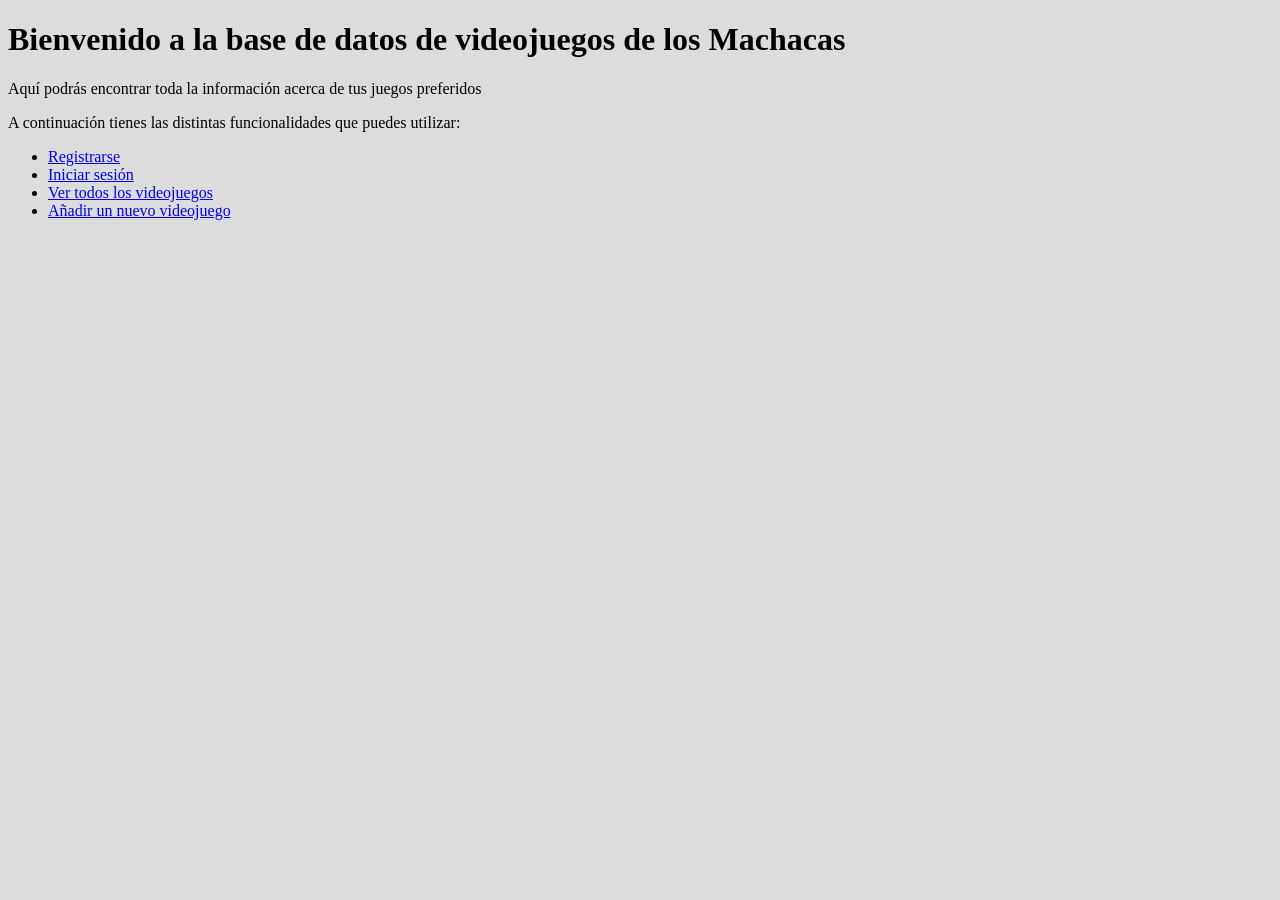
==== app/views/index.html @ d9b9db93 "Routes configured" ====
<!DOCTYPE html>
<html lang="es">
<head>
    <meta charset="UTF-8">
    <title>Home Pokepanda</title>
    <link rel="stylesheet" href="/app/styles.css"> <!-- enlazamos el CSS externo -->
</head>
<body>
    <header>
        <h1>Bienvenido a la base de datos de videojuegos de los Machacas</h1>
        <p>Aquí podrás encontrar toda la información acerca de tus juegos preferidos</p>
    </header>
    <main>
        <p>A continuación tienes las distintas funcionalidades que puedes utilizar:</p>
        <ul>
            <li><a href="/register">Registrarse</a></li>
            <li><a href="/login">Iniciar sesión</a></li>
            <li><a href="items.html">Ver todos los videojuegos</a></li>
            <li><a href="add_item.html">Añadir un nuevo videojuego</a></li>
        </ul>
    </main>
</body>
</html>
---- app/styles.css ----
body{
    background-color: gainsboro;
}
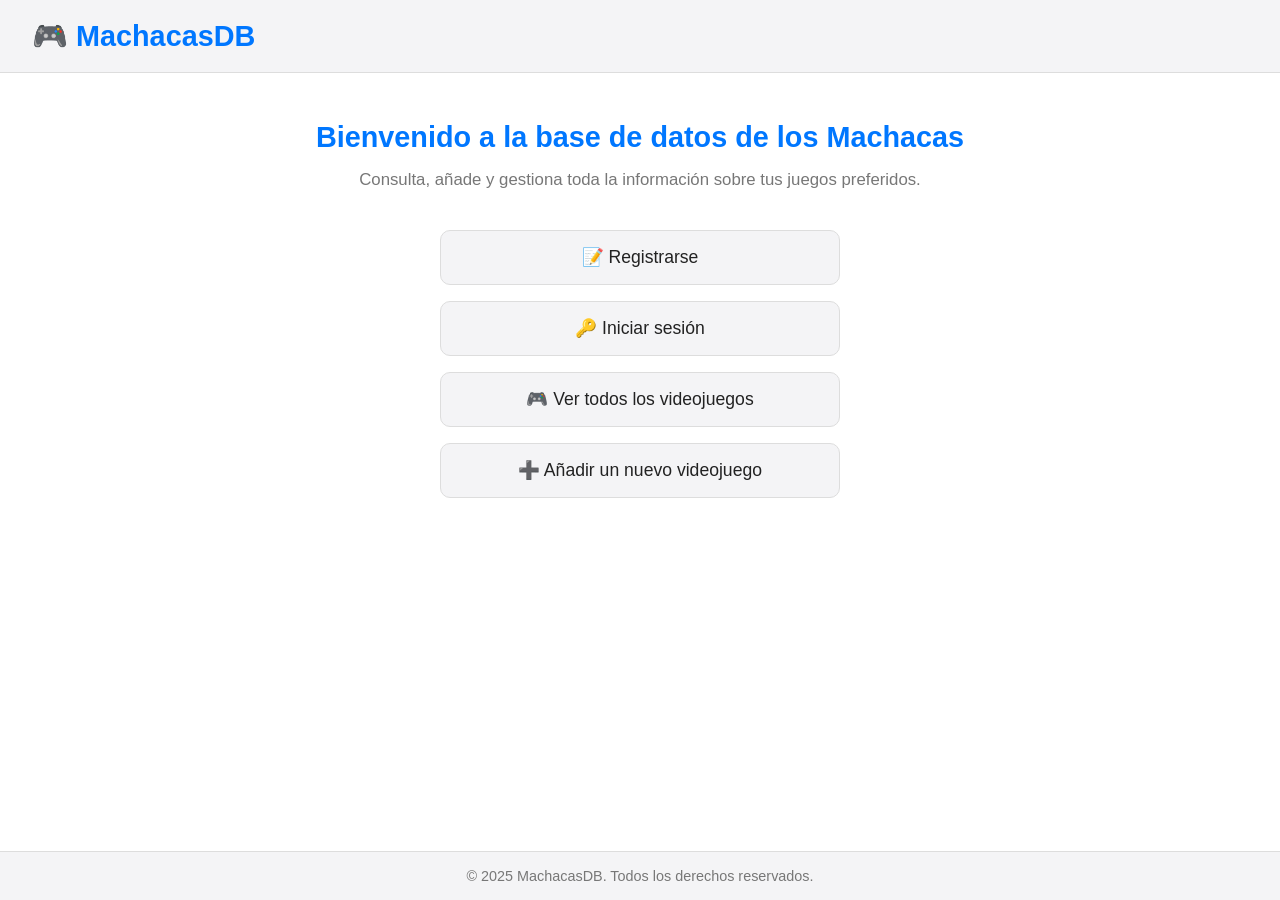
==== commit 36d1233b: "TODO: Modificar usuario" ====
--- a/app/views/index.html
+++ b/app/views/index.html
@@ -1,23 +1,43 @@
 <!DOCTYPE html>
 <html lang="es">
+
 <head>
     <meta charset="UTF-8">
-    <title>Home Pokepanda</title>
-    <link rel="stylesheet" href="/app/styles.css"> <!-- enlazamos el CSS externo -->
+    <title>MachacasDB - Home</title>
+    <link rel="stylesheet" href="/app/styles.css">
+    <script src="/app/js/main.js" defer></script>
 </head>
+
 <body>
-    <header>
-        <h1>Bienvenido a la base de datos de videojuegos de los Machacas</h1>
-        <p>Aquí podrás encontrar toda la información acerca de tus juegos preferidos</p>
+    <header class="site-header">
+        <div class="header-left">
+            <h1>🎮 MachacasDB</h1>
+        </div>
+
+        <div class="header-right" id="userArea">
+            <!-- Aquí se insertará el círculo del usuario si está logueado -->
+        </div>
     </header>
-    <main>
-        <p>A continuación tienes las distintas funcionalidades que puedes utilizar:</p>
-        <ul>
-            <li><a href="/register">Registrarse</a></li>
-            <li><a href="/login">Iniciar sesión</a></li>
-            <li><a href="items.html">Ver todos los videojuegos</a></li>
-            <li><a href="add_item.html">Añadir un nuevo videojuego</a></li>
-        </ul>
+
+    <main class="main-container">
+        <section class="intro">
+            <h2>Bienvenido a la base de datos de los Machacas</h2>
+            <p>Consulta, añade y gestiona toda la información sobre tus juegos preferidos.</p>
+        </section>
+
+        <nav class="menu">
+            <ul id="menu">
+                <li><a href="/register">📝 Registrarse</a></li>
+                <li><a href="/login">🔑 Iniciar sesión</a></li>
+                <li><a href="/items">🎮 Ver todos los videojuegos</a></li>
+                <li><a href="/add_item">➕ Añadir un nuevo videojuego</a></li>
+            </ul>
+        </nav>
     </main>
+
+    <footer class="footer">
+        <p>© 2025 MachacasDB. Todos los derechos reservados.</p>
+    </footer>
 </body>
-</html>
+
+</html>
--- a/app/styles.css
+++ b/app/styles.css
@@ -1,3 +1,396 @@
-body{
-    background-color: gainsboro;
-}+/* ========== RESET ========== */
+* {
+    margin: 0;
+    padding: 0;
+    box-sizing: border-box;
+}
+
+/* ========== VARIABLES ========== */
+:root {
+    --bg: #ffffff;
+    --text: #222;
+    --primary: #0077ff;
+    --primary-light: #e5f0ff;
+    --gray: #f4f4f6;
+    --border: #ddd;
+    --muted: #777;
+    --radius: 10px;
+    --transition: 0.2s ease-in-out;
+}
+
+/* ======== Base general ======== */
+html, body {
+    height: 100%;
+    margin: 0;
+    padding: 0;
+}
+
+body {
+    font-family: 'Poppins', sans-serif;
+    background-color: #ffffff;
+    color: #222;
+    display: flex;
+    flex-direction: column;
+    min-height: 100vh;
+}
+
+/* ======== Header ======== */
+header {
+    background-color: #f5f5f5;
+    border-bottom: 4px solid #0077ff;
+    text-align: center;
+    padding: 25px 15px;
+}
+
+/* ======== Main ======== */
+main {
+    flex: 1; /* ✅ Hace que el main ocupe todo el espacio disponible */
+    text-align: center;
+    padding: 40px 20px;
+}
+
+/* ======== Footer ======== */
+footer {
+    background-color: #f5f5f5;
+    border-top: 3px solid #0077ff;
+    text-align: center;
+    color: #555;
+    padding: 12px;
+    font-size: 0.9em;
+    margin-top: auto; /* ✅ Empuja el footer al fondo */
+}
+
+/* ========== HEADER ========== */
+.site-header {
+    display: flex;
+    justify-content: space-between;
+    align-items: center;
+    padding: 1.2rem 2rem;
+    background: var(--gray);
+    border-bottom: 1px solid var(--border);
+}
+
+.site-header h1 {
+    font-size: 1.8rem;
+    color: var(--primary);
+}
+
+/* ========== USER AREA (Círculo) ========== */
+.user-circle {
+    position: relative;
+    background: var(--primary);
+    color: #fff;
+    width: 42px;
+    height: 42px;
+    border-radius: 50%;
+    display: flex;
+    align-items: center;
+    justify-content: center;
+    font-weight: bold;
+    cursor: pointer;
+    transition: var(--transition);
+}
+
+.user-circle:hover {
+    background: #005ec2;
+}
+
+/* Menú desplegable del usuario */
+.user-menu {
+    position: absolute;
+    top: 50px;
+    right: 0;
+    background: white;
+    border: 1px solid var(--border);
+    border-radius: var(--radius);
+    box-shadow: 0 4px 10px rgba(0,0,0,0.1);
+    padding: 0.5rem 0;
+    display: none;
+    min-width: 150px;
+    z-index: 10;
+}
+
+.user-menu.active {
+    display: block;
+}
+
+.user-menu a {
+    display: block;
+    padding: 0.7rem 1rem;
+    color: var(--text);
+    text-decoration: none;
+    font-size: 0.95rem;
+    transition: var(--transition);
+}
+
+.user-menu a:hover {
+    background: var(--primary-light);
+}
+
+/* ========== MAIN ========== */
+.main-container {
+    flex: 1;
+    padding: 3rem 1.5rem;
+    max-width: 900px;
+    margin: 0 auto;
+    text-align: center;
+}
+
+.intro h2 {
+    font-size: 1.8rem;
+    color: var(--primary);
+    margin-bottom: 1rem;
+}
+
+.intro p {
+    color: var(--muted);
+    margin-bottom: 2.5rem;
+    font-size: 1.05rem;
+}
+
+/* ========== MENU ========== */
+.menu ul {
+    list-style: none;
+    display: flex;
+    flex-direction: column;
+    gap: 1rem;
+    align-items: center;
+}
+
+.menu li {
+    width: 100%;
+    max-width: 400px;
+}
+
+.menu a {
+    display: block;
+    padding: 1rem 2rem;
+    background: var(--gray);
+    border-radius: var(--radius);
+    color: var(--text);
+    text-decoration: none;
+    font-size: 1.1rem;
+    font-weight: 500;
+    border: 1px solid var(--border);
+    transition: var(--transition);
+}
+
+.menu a:hover {
+    background: var(--primary-light);
+    border-color: var(--primary);
+}
+/* ======== Botones ======== */
+button {
+    background-color: #0077ff;
+    color: white;
+    border: none;
+    padding: 10px 25px;
+    border-radius: 8px;
+    cursor: pointer;
+    font-size: 1em;
+    font-weight: 500;
+    transition: background 0.3s ease, transform 0.2s;
+}
+
+button:hover {
+    background-color: rgb(1, 1, 167);
+    transform: scale(1.05);
+}
+.detalle-btn {
+    display: inline-block;
+    padding: 5px 10px;
+    background-color: #0077ff;
+    color: white;
+    border-radius: 6px;
+    text-decoration: none;
+    transition: background 0.3s;
+}
+
+.detalle-btn:hover {
+    background-color: rgb(1, 1, 167);
+}
+.game-card .btn {
+    display: inline-block;
+    padding: 10px 20px;
+    margin: 8px 5px;
+    border-radius: 8px;
+    font-weight: 500;
+    text-decoration: none;
+    color: white;
+    transition: background 0.3s, transform 0.2s;
+    cursor: pointer;
+}
+
+.game-card .btn.view {
+    background-color: #0077ff;
+}
+
+.game-card .btn.view:hover {
+    background-color: rgb(1, 1, 167);
+    transform: scale(1.05);
+}
+
+.game-card .btn.modify {
+    background-color: #3700ff;
+}
+
+.game-card .btn.modify:hover {
+    background-color: #3700ff;
+    transform: scale(1.05);
+}
+
+/* ======== Botón Añadir juego ======== */
+
+#addGame {
+    margin-top: 25px;
+}
+/* ======== Card de usuario ======== */
+.user-card {
+    max-width: 450px;
+    margin: 40px auto;
+    background-color: #f8f8f8;
+    border: 2px solid #0077ff;
+    border-radius: 12px;
+    padding: 25px;
+    box-shadow: 0 4px 15px rgba(0,0,0,0.1);
+    display: flex;
+    flex-direction: column;
+    gap: 12px;
+    text-align: center;
+}
+
+
+.user-card h2 {
+    font-size: 1.6em;
+    margin-bottom: 10px;
+    color: #0077ff;
+}
+
+.user-card p {
+    font-size: 1.1em;
+    margin: 5px 0;
+    color: #333;
+}
+
+/* Botón logout */
+.user-card .btn.logout {
+    padding: 10px 20px;
+    margin-top: 15px;
+    background-color: #0077ff; 
+    color: white;
+    border: none;
+    border-radius: 8px;
+    cursor: pointer;
+    font-weight: 500;
+    text-decoration: none;
+    transition: background 0.3s, transform 0.2s;
+}
+
+.user-card .btn.logout:hover {
+    background-color: rgb(1, 1, 167);
+    transform: scale(1.05);
+}
+/* ======== Card de detalle ======== */
+.game-card {
+    max-width: 500px;
+    margin: 40px auto;
+    background-color: #f8f8f8;
+    border: 2px solid #0077ff;
+    border-radius: 12px;
+    padding: 25px;
+    box-shadow: 0 4px 15px rgba(0,0,0,0.1);
+    display: flex;
+    flex-direction: column;
+    gap: 12px;
+    text-align: center;
+    transition: transform 0.2s, box-shadow 0.3s;
+}
+
+
+.game-card h2 {
+    font-size: 1.8em;
+    margin-bottom: 10px;
+    color: #0077ff;
+}
+
+.game-card p {
+    font-size: 1.1em;
+    margin: 5px 0;
+    color: #333;
+}
+
+/* ========== FOOTER ========== */
+.footer {
+    text-align: center;
+    padding: 1rem 0;
+    font-size: 0.9rem;
+    color: var(--muted);
+    background: var(--gray);
+    border-top: 1px solid var(--border);
+}
+/* ======== Tablas ======== */
+table {
+    border-collapse: collapse;
+    width: 85%;
+    margin: 20px auto;
+    border-radius: 10px;
+    overflow: hidden;
+    box-shadow: 0 0 10px rgba(0,0,0,0.05);
+}
+
+th, td {
+    padding: 12px;
+    text-align: center;
+}
+
+th {
+    background-color: #0077ff;
+    color: white;
+}
+
+td {
+    background-color: #fdfdfd;
+    border-bottom: 1px solid #ddd;
+}
+/* ======== Formularios ======== */
+form {
+    max-width: 500px;
+    margin: 30px auto;
+    background-color: #f8f8f8;
+    padding: 25px;
+    border-radius: 12px;
+    box-shadow: 0 2px 10px rgba(0,0,0,0.1);
+}
+
+form label {
+    font-weight: 500;
+    color: #333;
+    display: block;
+    margin-top: 10px;
+    text-align: left;
+}
+
+form input {
+    width: 100%;
+    padding: 10px;
+    margin: 8px 0 15px;
+    border: 1px solid #ccc;
+    border-radius: 6px;
+    transition: border 0.3s;
+}
+
+form input:focus {
+    border: 1px solid #0077ff;
+    outline: none;
+}
+/* ========== RESPONSIVE ========== */
+@media (max-width: 600px) {
+    .site-header {
+        flex-direction: column;
+        gap: 0.5rem;
+    }
+
+    .menu a {
+        font-size: 1rem;
+    }
+}
